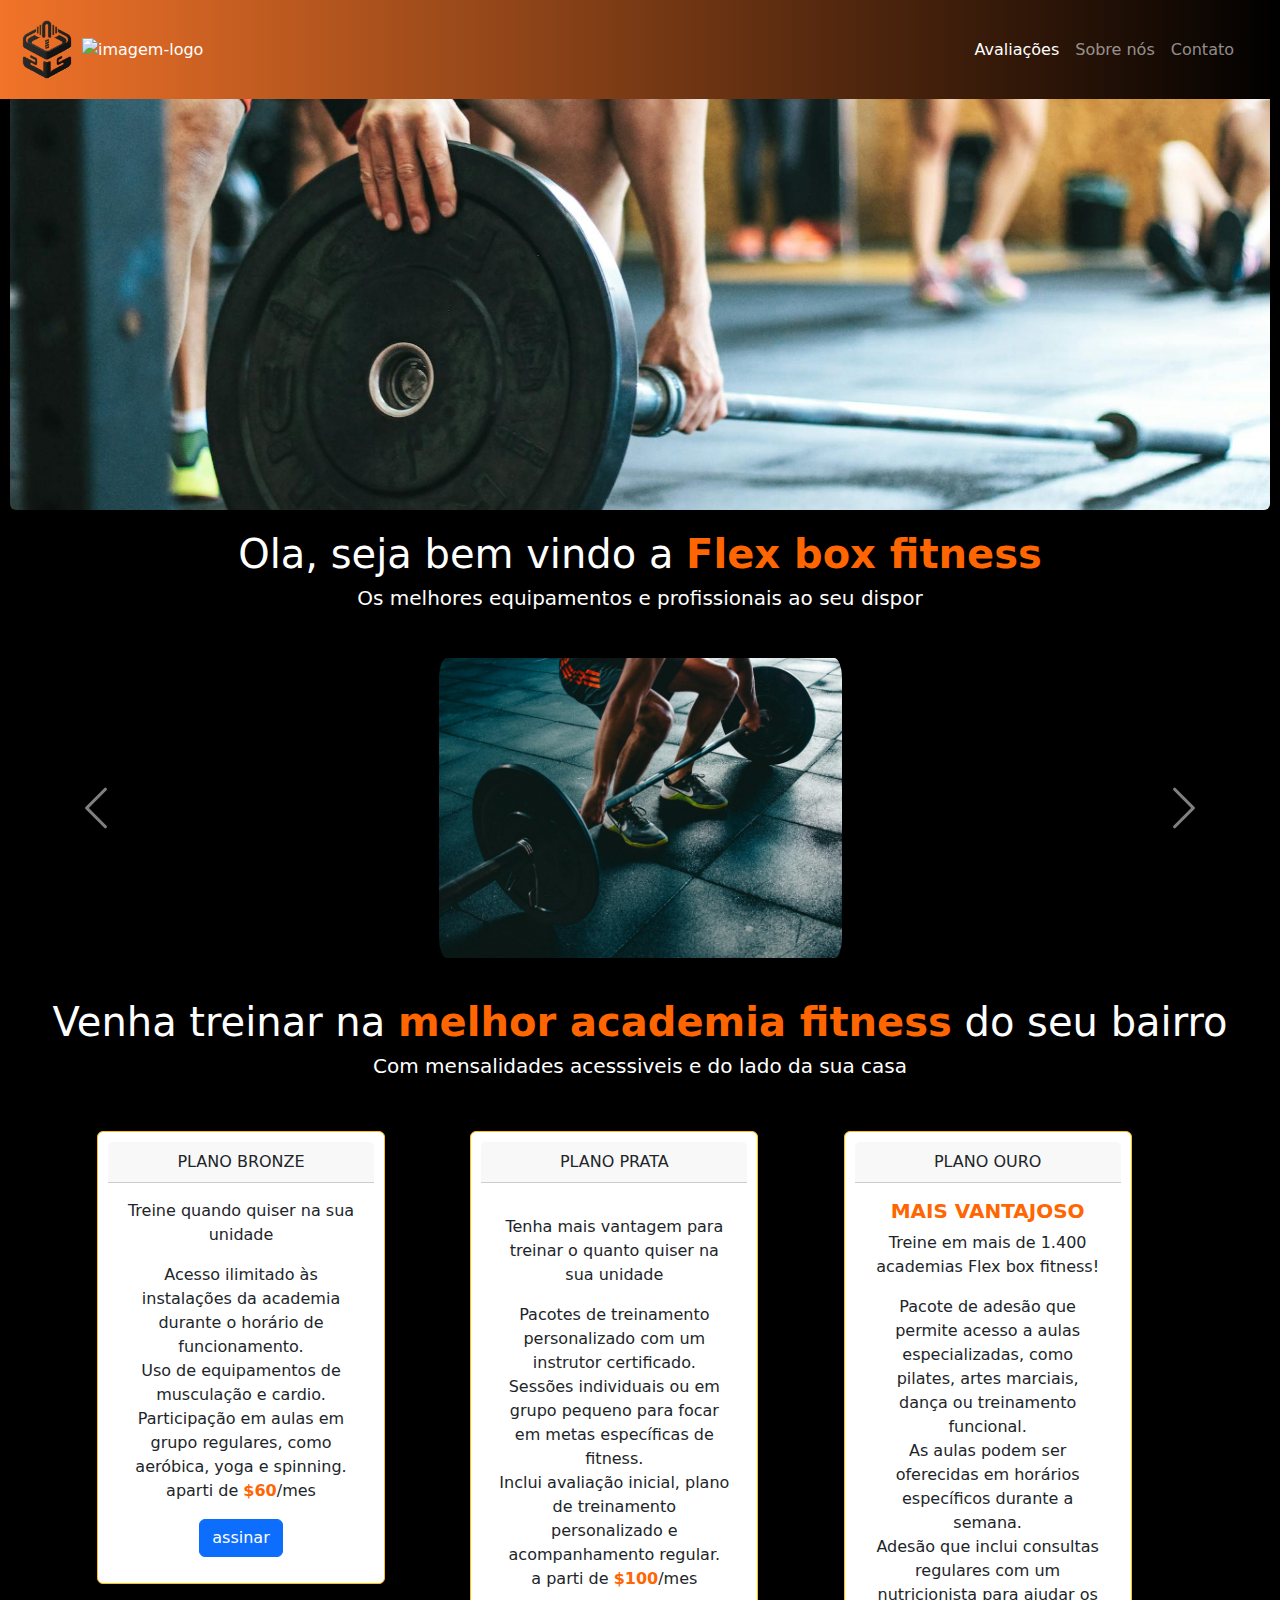
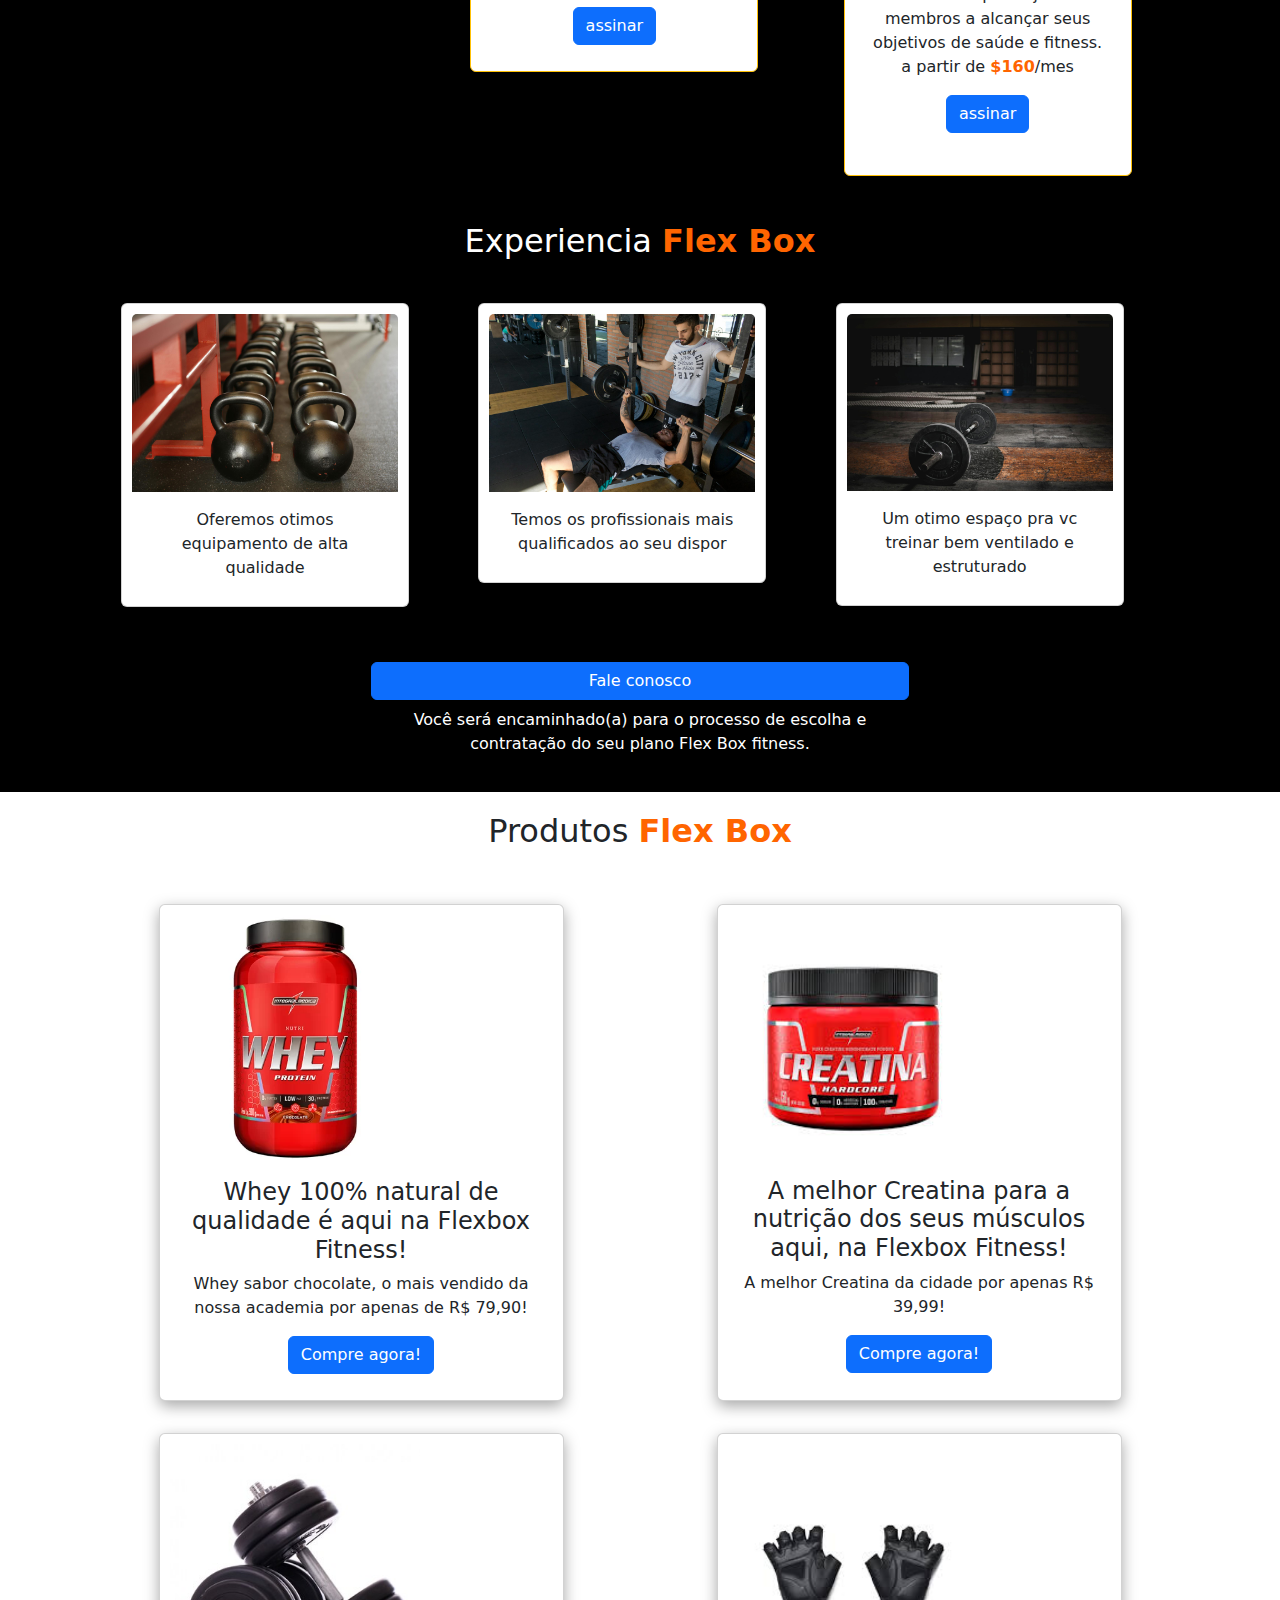
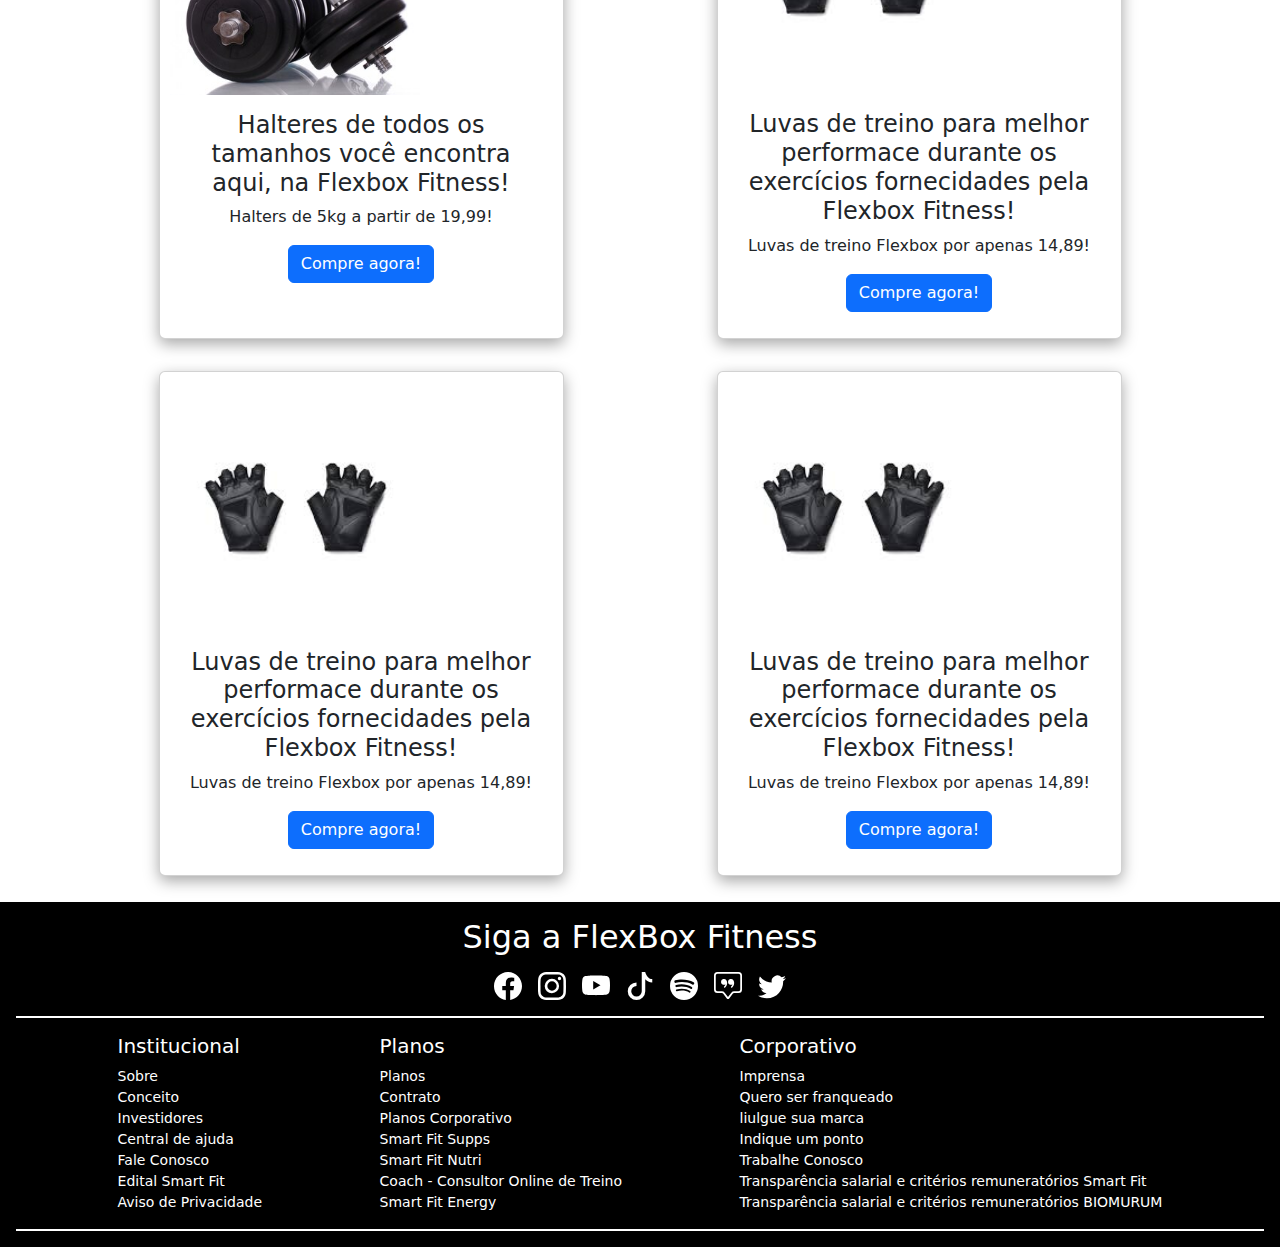
==== index.html @ 40e586e3 "coloquei os arquivos" ====
<!DOCTYPE html>
<html lang="pt">

<head>
    <meta charset="UTF-8">
    <meta name="viewport" content="width=device-width, initial-scale=1.0">
    <title>Flex-Box Fitness</title>
    <link href="https://cdn.jsdelivr.net/npm/bootstrap@5.3.3/dist/css/bootstrap.min.css" rel="stylesheet"
        integrity="sha384-QWTKZyjpPEjISv5WaRU9OFeRpok6YctnYmDr5pNlyT2bRjXh0JMhjY6hW+ALEwIH" crossorigin="anonymous">
    <link rel="stylesheet" href="style.css">
    <link rel="shortcut icon" href="assets-contato/Logo.ico" type="image/x-icon">
</head>

<body class="bg-black text-white">

    <header>
        <nav class="navbar navbar-expand-sm fixed-top">
            <div class="container-fluid">
                <nav class="navbar navbar-dark bg-dark fixed-top p-0">
                    <div class="container-fluid">
                        <div class="d-flex align-items-center text-center flex-wrap">
                            <div class="p-0">
                                <img id="Logo1" src="assets/Logo70px-01.png" alt="imagem-logo">
                            </div>
                            <div>
                                <img id="Logo2" src="/Assets/Logo70px-02.png" alt="imagem-logo">
                            </div>
                        </div>
                        <button class="navbar-toggler" type="button" data-bs-toggle="offcanvas"
                            data-bs-target="#offcanvasDarkNavbar" aria-controls="offcanvasDarkNavbar"
                            aria-label="Toggle navigation">
                            <span class="navbar-toggler-icon"></span>
                        </button>
                        <div class="offcanvas offcanvas-end text-bg-dark" tabindex="-1" id="offcanvasDarkNavbar"
                            aria-labelledby="offcanvasDarkNavbarLabel">
                            <div class="offcanvas-header">
                                <h5 class="offcanvas-title" id="offcanvasDarkNavbarLabel">Dark offcanvas</h5>
                                <button type="button" class="btn-close btn-close-white" data-bs-dismiss="offcanvas"
                                    aria-label="Close"></button>
                            </div>
                            <div class="offcanvas-body">
                                <ul class="navbar-nav justify-content-end flex-grow-1 pe-3">
                                    <li class="nav-item">
                                        <a class="nav-link active" aria-current="page"
                                            href="index-avaliacoes.html">Avaliações</a>
                                    </li>
                                    <li class="nav-item">
                                        <a class="nav-link" href="index-sobre-nos.html">Sobre nós</a>
                                    </li>
                                    <li class="nav-item">
                                        <a class="nav-link" href="index-contato.html">Contato</a>
                                    </li>
                                </ul>
                            </div>
                        </div>
                    </div>
                </nav>
            </div>
        </nav>
    </header>

    <!-- main -->
    <main>
        <div id="botando-peso" class="d-flex align-itens-center justify-content-center"><img class="img-fluid rounded"
                src="assets/botando-peso.jpg" alt="banner-img"></div>
        <div class="container-fluid text-center">
            <h1>Ola, seja bem vindo a <strong>Flex box fitness</strong></h1>
            <h5>Os melhores equipamentos e profissionais ao seu dispor </h5>
        </div>
        <div id="carouselExample" class="carousel slide">
            <div id="tamanhos-foto" class="carousel-inner ">
                <div class="carousel-item active ">
                    <img src="assets/pegando-peso.jpg" id="foto" class="d-block container-fluid "
                        alt="img-pegando-peso">
                </div>
                <div class="carousel-item">
                    <img src="assets/pessoas-malhando.jpg" id="foto" class="d-block container-fluid "
                        alt="img-pessoas-malhando">
                </div>
                <div class="carousel-item">
                    <img src="assets/academia.jpg" id="foto" class="d-block container-fluid " alt="img-academia">
                </div>
                <div class="carousel-item">
                    <img src="assets/se-exercitando.jpg" id="foto" class="d-block container-fluid "
                        alt="img-se-exercitando">
                </div>
            </div>
            <button class="carousel-control-prev" type="button" data-bs-target="#carouselExample" data-bs-slide="prev">
                <span class="carousel-control-prev-icon" aria-hidden="true"></span>
                <span id="ir" class="visually-hidden">Previous</span>
            </button>
            <button class="carousel-control-next" type="button" data-bs-target="#carouselExample" data-bs-slide="next">
                <span class="carousel-control-next-icon" aria-hidden="true"></span>
                <span class="visually-hidden">Next</span>
            </button>
        </div>
        <div class="container-fluid text-center">
            <h1>Venha treinar na <strong>melhor academia fitness</strong> do seu bairro</h1>
            <h5>Com mensalidades acesssiveis e do lado da sua casa </h5>
        </div>
        <div class="container text-center">
            <div class="row">
                <div class="col">
                    <ul>
                        <div class="card border-warning mb-3" style="max-width: 18rem;">
                            <div class="card-header">PLANO BRONZE</div>
                            <div class="card-body">
                                <p class="card-text"> Treine quando quiser na sua unidade </p>
                                <li>Acesso ilimitado às instalações da academia durante o horário de funcionamento.
                                </li>
                                <li>Uso de equipamentos de musculação e cardio.
                                </li>
                                <li>Participação em aulas em grupo regulares, como aeróbica, yoga e spinning.
                                </li>
                                <p>aparti de <strong>$60</strong>/mes</p>
                                <button type="button" class="btn btn-primary">assinar</button>
                            </div>
                    </ul>
                </div>
                <div class="col">
                    <ul>
                        <div class="card border-warning mb-3" style="max-width: 18rem;">
                            <div class="card-header">PLANO PRATA</div>
                            <div class="card-body">
                                <p class="card-text"></p>Tenha mais vantagem para treinar o quanto quiser na sua unidade
                                </p>
                                <li>Pacotes de treinamento personalizado com um instrutor certificado.
                                </li>
                                <li>Sessões individuais ou em grupo pequeno para focar em metas específicas de fitness.
                                </li>
                                <li>Inclui avaliação inicial, plano de treinamento personalizado e acompanhamento
                                    regular.
                                </li>
                                <p>a parti de <strong>$100</strong>/mes</p>
                                <button type="button" class="btn btn-primary">assinar</button>
                            </div>
                    </ul>
                </div>
                <div class="col">
                    <div class="card border-warning mb-3" style="max-width: 18rem;">
                        <div class="card-header">PLANO OURO</div>
                        <div class="card-body">
                            <h5 class="card-title"><strong>MAIS VANTAJOSO</strong></h5>
                            <p class="card-text">Treine em mais de 1.400 academias Flex box fitness!</p>
                            <ul>
                                <li>Pacote de adesão que permite acesso a aulas especializadas, como pilates, artes
                                    marciais, dança ou
                                    treinamento funcional.
                                </li>
                                <li>As aulas podem ser oferecidas em horários específicos durante a semana.
                                </li>
                                <li>Adesão que inclui consultas regulares com um nutricionista para ajudar os membros a
                                    alcançar seus
                                    objetivos de saúde e fitness.
                                </li>
                                <p>a partir de <strong>$160</strong>/mes</p>
                                <button type="button" class="btn btn-primary">assinar</button>
                        </div>
                        </ul>
                    </div>
                </div>
            </div>
            <div class="container-fluid text-center">

                <h2>Experiencia <strong>Flex Box</strong></h2>
                <div class="container-fluid text-center">
                    <div class="row">
                        <div class="col">
                            <div class="card" style="width: 18rem;">
                                <img src="assets/pesos.jpg" class="card-img-top" alt="pesos">
                                <div class="card-body">
                                    <p class="card-text">Oferemos otimos equipamento de alta qualidade</p>
                                </div>
                            </div>
                        </div>
                        <div class="col">
                            <div class="card" style="width: 18rem;">
                                <img src="assets/treinador.jpg" class="card-img-top" alt="treinador de academia">
                                <div class="card-body">
                                    <p class="card-text">Temos os profissionais mais qualificados ao seu dispor</p>
                                </div>
                            </div>
                        </div>
                        <div class="col">
                            <div class="card" style="width: 18rem;">
                                <img src="assets/espaço.jpg" class="card-img-top" alt="espaço da academia">
                                <div class="card-body">
                                    <p class="card-text">Um otimo espaço pra vc treinar bem ventilado e estruturado</p>
                                </div>
                            </div>
                        </div>
                    </div>
                </div>
            </div>
            <div class="d-grid gap-2 col-6 mx-auto">
                <button class="btn btn-primary" type="button">Fale conosco</button>
                <p> Você será encaminhado(a) para o processo de escolha e contratação do seu plano Flex Box fitness.</p>
            </div>
    </main>

    <!-- aside -->
    <aside class="bg-white text-dark">
        <section>
            <div class="box">
                <div class="col-md-12">
                    <div class="section-header text-center p-0 m-0">
                        <h2>Produtos <strong>Flex Box</strong></h2>
                    </div>
                </div>
            </div>
        </section>

        <section>
            <div class="container d-flex flex-wrap justify-content-around text-center align-center">
                <div class="card m-3" style="width: 45vh;">
                    <img id="item-venda" class="card-img-top" src="assets/Whey Protein.png" alt="Whey">
                    <div class="card-body">
                        <h4 class="card-title">Whey 100% natural de qualidade é aqui na Flexbox Fitness!</h4>
                        <p class="card-text-center">Whey sabor chocolate, o mais vendido da nossa academia por apenas de
                            R$
                            79,90!</p>
                        <button type="button" class="btn btn-primary">
                            Compre agora!
                        </button>
                    </div>
                </div>

                <div class="card m-3" style="width: 45vh;">
                    <img id="item-venda" class="card-img-top" src="assets/Creatina.png" alt="Creatina">
                    <div class="card-body">
                        <h4 class="card-title">A melhor Creatina para a nutrição dos seus músculos aqui, na Flexbox
                            Fitness!</h4>
                        <p class="card-text-center">A melhor Creatina da cidade por apenas R$ 39,99!</p>
                        <button type="button" class="btn btn-primary">
                            Compre agora!
                        </button>
                    </div>
                </div>

                <div class="card m-3" style="width: 45vh;">
                    <img id="item-venda" class="card-img-top" src="assets/Halteres.png" alt="Halteres">
                    <div class="card-body">
                        <h4 class="card-title">Halteres de todos os tamanhos você encontra aqui, na Flexbox Fitness!
                        </h4>
                        <p class="card-text-center">Halters de 5kg a partir de 19,99!</p>
                        <button type="button" class="btn btn-primary">
                            Compre agora!
                        </button>
                    </div>
                </div>

                <div class="card m-3" style="width: 45vh;">
                    <img id="item-venda" class="card-img-top" src="assets/Luva de treino.png" alt="Luva de treino">
                    <div class="card-body">
                        <h4 class="card-title">Luvas de treino para melhor performace durante os exercícios fornecidades
                            pela Flexbox Fitness!</h4>
                        <p class="card-text-center">Luvas de treino Flexbox por apenas 14,89!</p>
                        <button type="button" class="btn btn-primary">
                            Compre agora!
                        </button>
                    </div>
                </div>

                <div class="card m-3" style="width: 45vh;">
                    <img id="item-venda" class="card-img-top" src="assets/Luva de treino.png" alt="Luva de treino">
                    <div class="card-body">
                        <h4 class="card-title">Luvas de treino para melhor performace durante os exercícios fornecidades
                            pela Flexbox Fitness!</h4>
                        <p class="card-text-center">Luvas de treino Flexbox por apenas 14,89!</p>
                        <button type="button" class="btn btn-primary">
                            Compre agora!
                        </button>
                    </div>
                </div>

                <div class="card m-3" style="width: 45vh;">
                    <img id="item-venda" class="card-img-top" src="assets/Luva de treino.png" alt="Luva de treino">
                    <div class="card-body">
                        <h4 class="card-title">Luvas de treino para melhor performace durante os exercícios fornecidades
                            pela Flexbox Fitness!</h4>
                        <p class="card-text-center">Luvas de treino Flexbox por apenas 14,89!</p>
                        <button type="button" class="btn btn-primary">
                            Compre agora!
                        </button>
                    </div>
                </div>
            </div>
        </section>

    </aside>

    <!-- footer -->
    <footer>
        <h2 class="d-flex align-items-center justify-content-center pt-3">Siga a FlexBox Fitness</h2>
        <section
            class="d-flex align-items-center justify-content-center m-3 small flex-wrap small border-bottom border-2 border-white">
            <ul class="d-flex gap-3">
                <a href="#">
                    <li><img class="img-fluid object-fit-md-contain" src="assets/facebook.svg" alt="img-facebook"></li>
                </a>
                <a href="#">
                    <li><img class="img-fluid object-fit-md-contain" src="assets/instagram.svg" alt="img-instagram">
                    </li>
                </a>
                <a href="#">
                    <li><img class="img-fluid object-fit-md-contain" src="assets/youtube.svg" alt="img-youtube"></li>
                </a>
                <a href="#">
                    <li><img class="img-fluid object-fit-md-contain" src="assets/tiktok.svg" alt="img-tiktok"></li>
                </a>
                <a href="#">
                    <li><img class="img-fluid object-fit-md-contain" src="assets/spotify.svg" alt="img-spotify"></li>
                </a>
                <a href="#">
                    <li><img class="img-fluid object-fit-md-contain" src="assets/chat-square-quote.svg"
                            alt="img-message"></li>
                </a>
                <a href="#">
                    <li><img class="img-fluid object-fit-md-contain" src="assets/twitter.svg" alt="img-twitter"></li>
                </a>
            </ul>
        </section>
        <section class="d-flex justify-content-evenly m-3 small gap-3 border-bottom border-2 border-white">
            <ul>
                <h5>Institucional</h5>
                <a href="#">
                    <li>Sobre</li>
                </a>
                <a href="#">
                    <li>Conceito</li>
                </a>
                <a href="#">
                    <li>Investidores</li>
                </a>
                <a href="#">
                    <li>Central de ajuda</li>
                </a>
                <a href="#">
                    <li>Fale Conosco</li>
                </a>
                <a href="#">
                    <li>Edital Smart Fit</li>
                </a>
                <a href="#">
                    <li>Aviso de Privacidade</li>
                </a>
            </ul>
            <ul>
                <h5>Planos</h5>
                <a href="#">
                    <li>Planos</li>
                </a>
                <a href="#">
                    <li>Contrato</li>
                </a>
                <a href="#">
                    <li>Planos Corporativo</li>
                </a>
                <a href="#">
                    <li>Smart Fit Supps</li>
                </a>
                <a href="#">
                    <li>Smart Fit Nutri</li>
                </a>
                <a href="#">
                    <li>Coach - Consultor Online de Treino</li>
                </a>
                <a href="#">
                    <li>Smart Fit Energy</li>
                </a>
            </ul>
            <ul>
                <h5>Corporativo</h5>
                <a href="#">
                    <li>Imprensa</li>
                </a>
                <a href="#">
                    <li>Quero ser franqueado</li>
                </a>
                <a href="#">
                    <li>liulgue sua marca</li>
                </a>
                <a href="#">
                    <li>Indique um ponto</li>
                </a>
                <a href="#">
                    <li>Trabalhe Conosco</li>
                </a>
                <a href="#">
                    <li>Transparência salarial e critérios remuneratórios Smart Fit</li>
                </a>
                <a href="#">
                    <li>Transparência salarial e critérios remuneratórios BIOMURUM</li>
                </a>
            </ul>
        </section>
    </footer>
    <script src="https://cdn.jsdelivr.net/npm/bootstrap@5.3.3/dist/js/bootstrap.bundle.min.js"
        integrity="sha384-YvpcrYf0tY3lHB60NNkmXc5s9fDVZLESaAA55NDzOxhy9GkcIdslK1eN7N6jIeHz"
        crossorigin="anonymous"></script>
</body>

</html>
---- style.css ----
* {
    margin: 0;
    padding: 0;
}


/* inicio header */
nav>div {
    background-image: linear-gradient(to left, black, #F27329);
}


#Logo1 {
    width: 50px;
}

#Logo2 {
    width: 100px;
}

/* Fim header */

/* inicio main */

#botando-peso img {
    width: 100%;
    height: 500px;
    object-fit: cover;
}

strong {
    color: #FF6500;
}

span {
    background-color: black;
    padding: 25px;
    border-radius: 50%;
}

#foto {
    max-width: 35%;
    height: 300px;
    border-radius: 20px;
    object-fit: cover;
}

@media (max-width: 800px) {
    #foto {
        max-width: 50%;
        height: 300px;
        border-radius: 20px;
        object-fit: cover;
    }
}

@media (max-width: 600px) {
    #foto {
        max-width: 70%;
        height: 300px;
        border-radius: 20px;
        object-fit: cover;
    }
}

div {
    padding: 10px;
}

/* termino main */

/* inicio aside */
#item-venda {
    width: 250px;
    height: auto;
}

.card {
    margin: 5px;
    box-shadow: rgba(0, 0, 0, 0.35) 0px 5px 15px;
}

.card:hover {
    box-shadow: #FF6500 0px 5px 10px;
}

/* termino aside */

/* inicio footer */

ul {
    padding: 0;
}

ul li {
    display: block;
}

a {
    text-decoration: none;
    color: white;
}

a:hover {
    color: #FF9331;
}

/* termino footer */
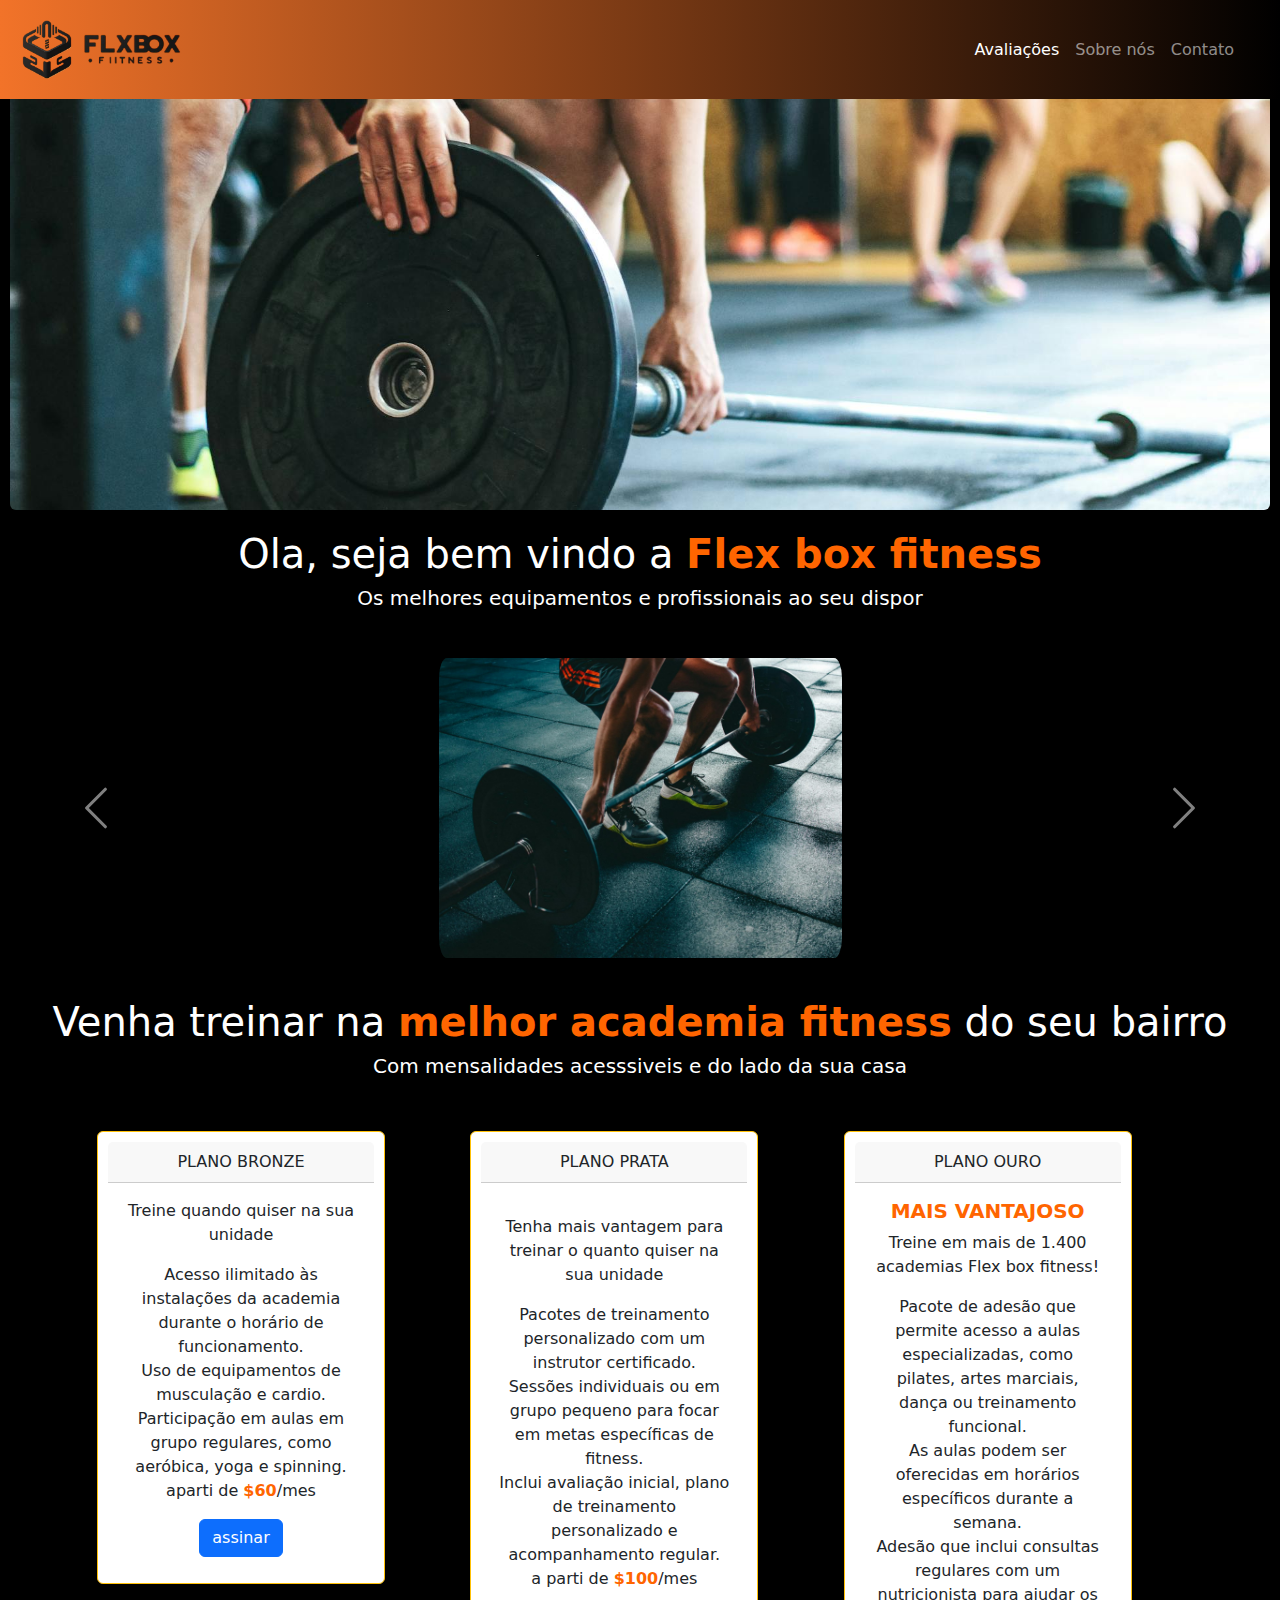
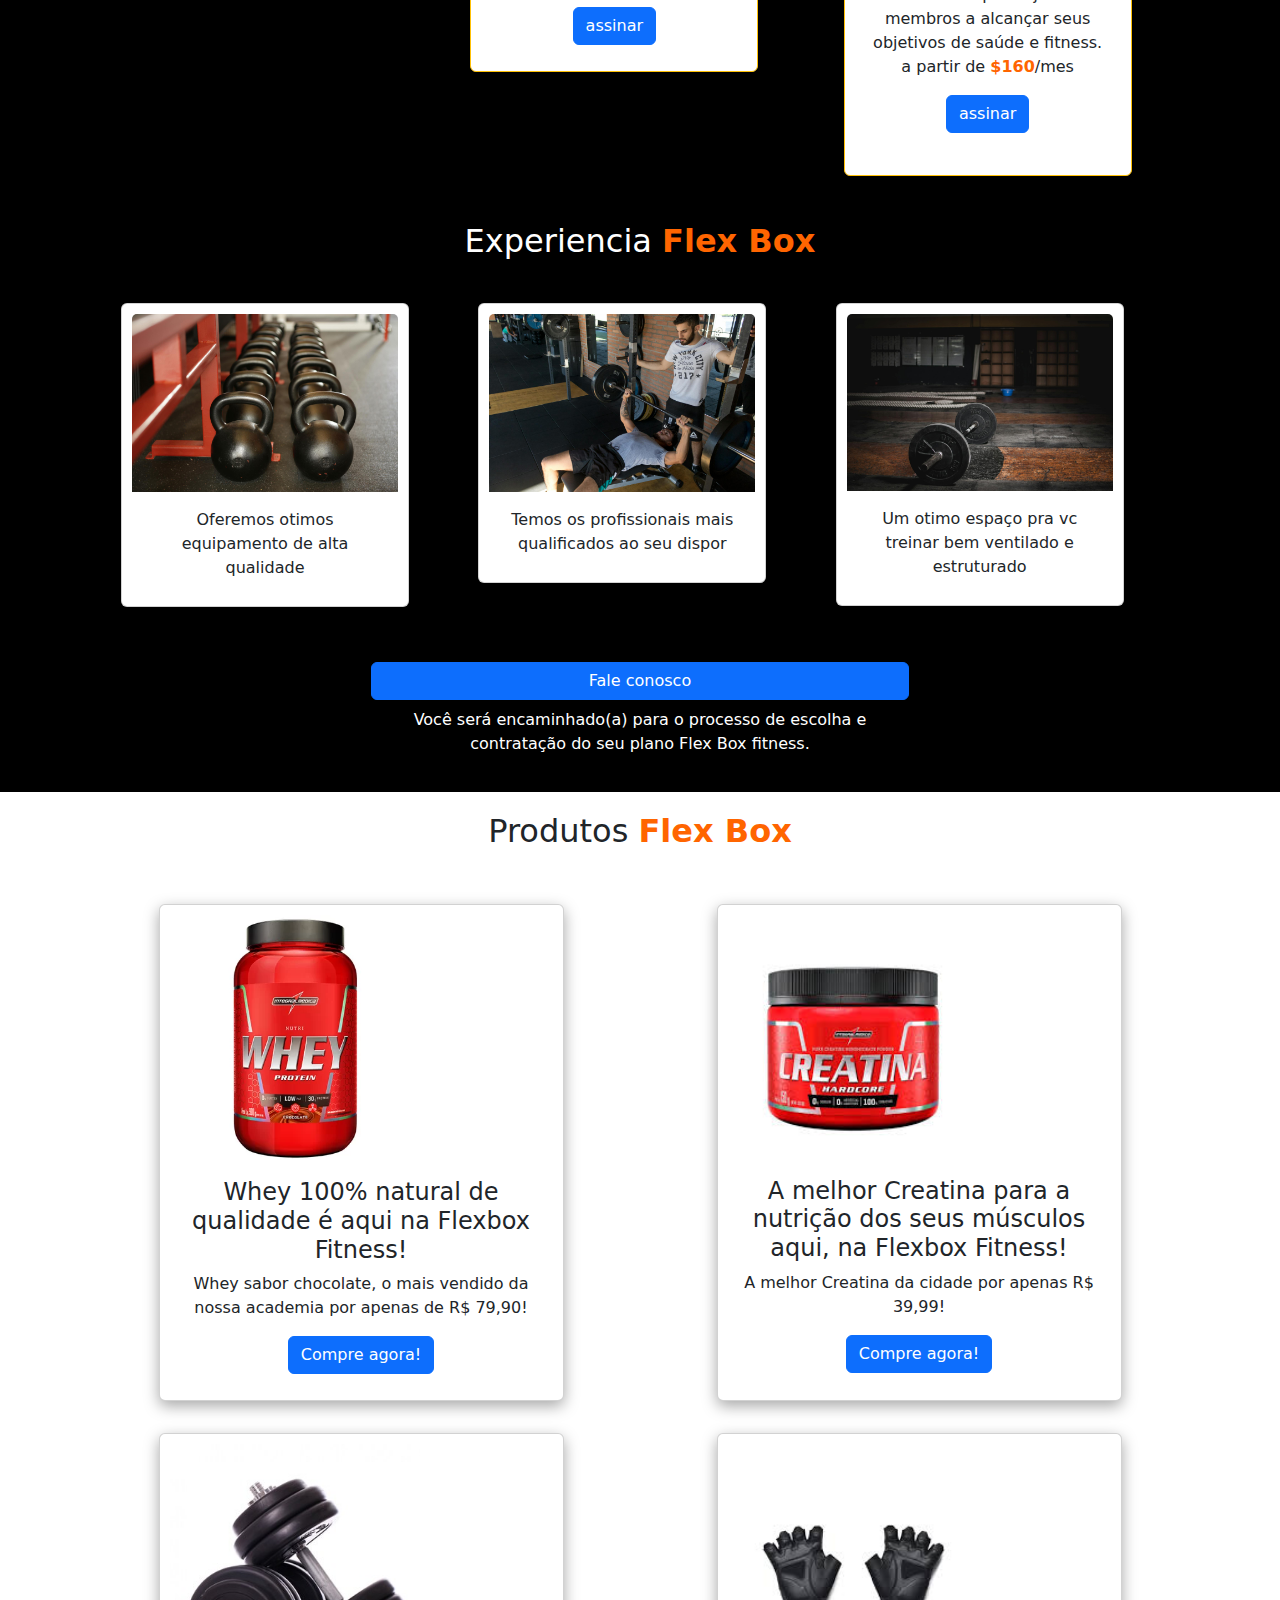
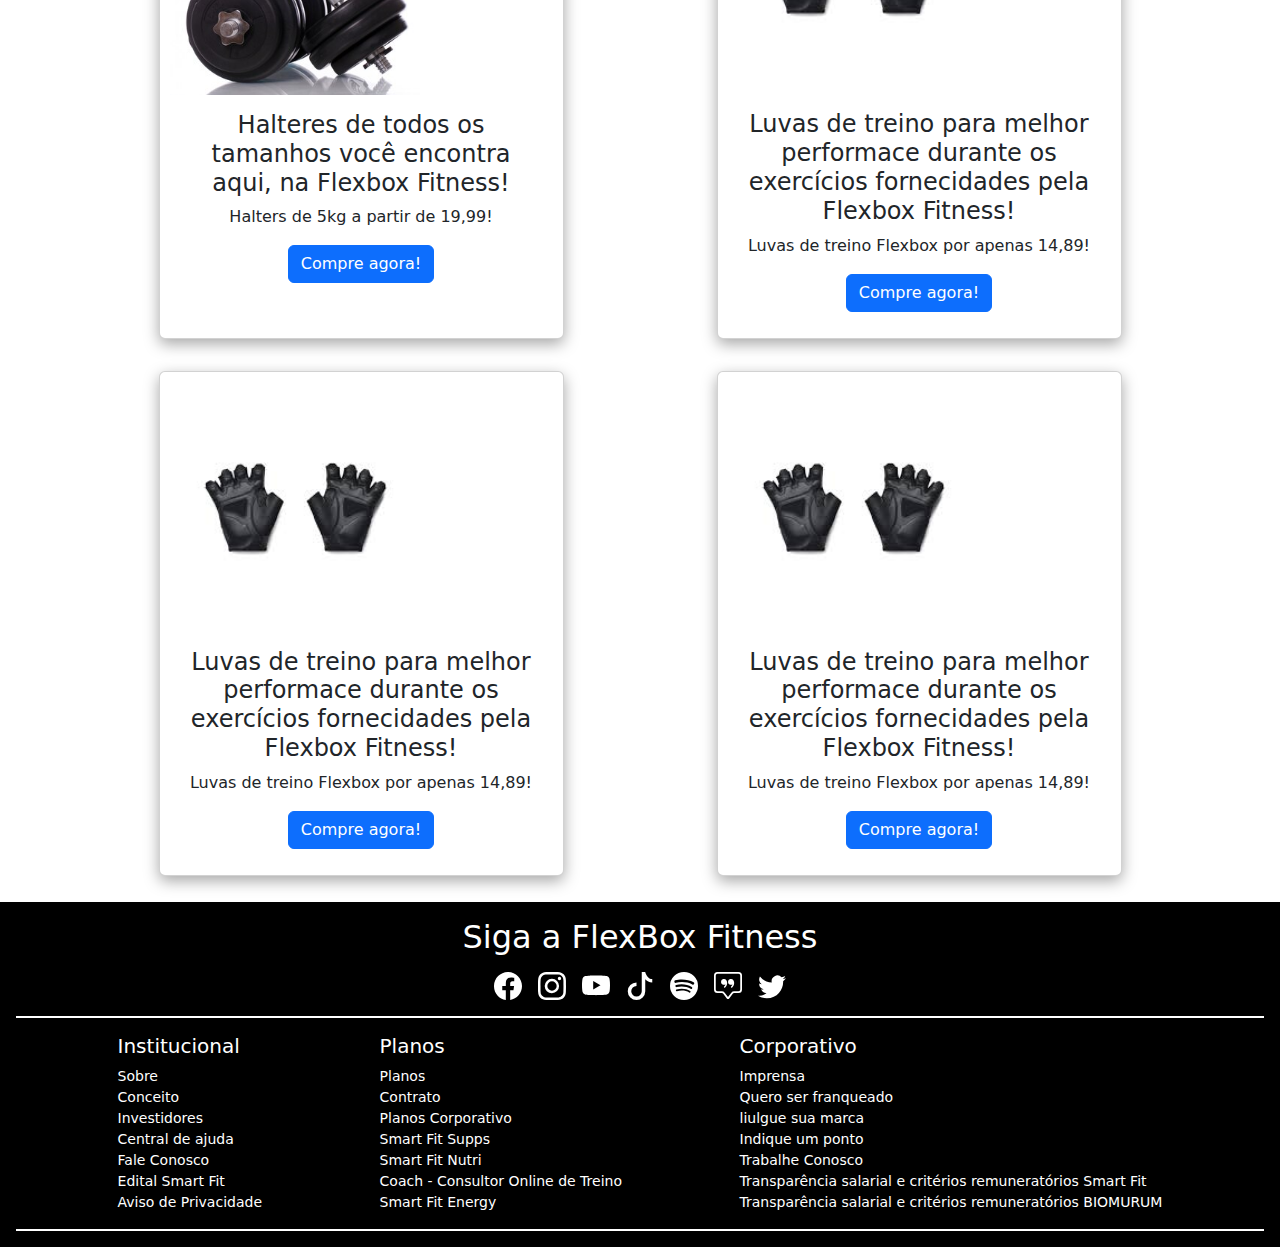
==== commit 3de34790: "ajeitando a logo" ====
--- a/index.html
+++ b/index.html
@@ -23,7 +23,7 @@
                                 <img id="Logo1" src="assets/Logo70px-01.png" alt="imagem-logo">
                             </div>
                             <div>
-                                <img id="Logo2" src="/Assets/Logo70px-02.png" alt="imagem-logo">
+                                <img id="Logo2" src="assets/Logo70px-02.png" alt="imagem-logo">
                             </div>
                         </div>
                         <button class="navbar-toggler" type="button" data-bs-toggle="offcanvas"
